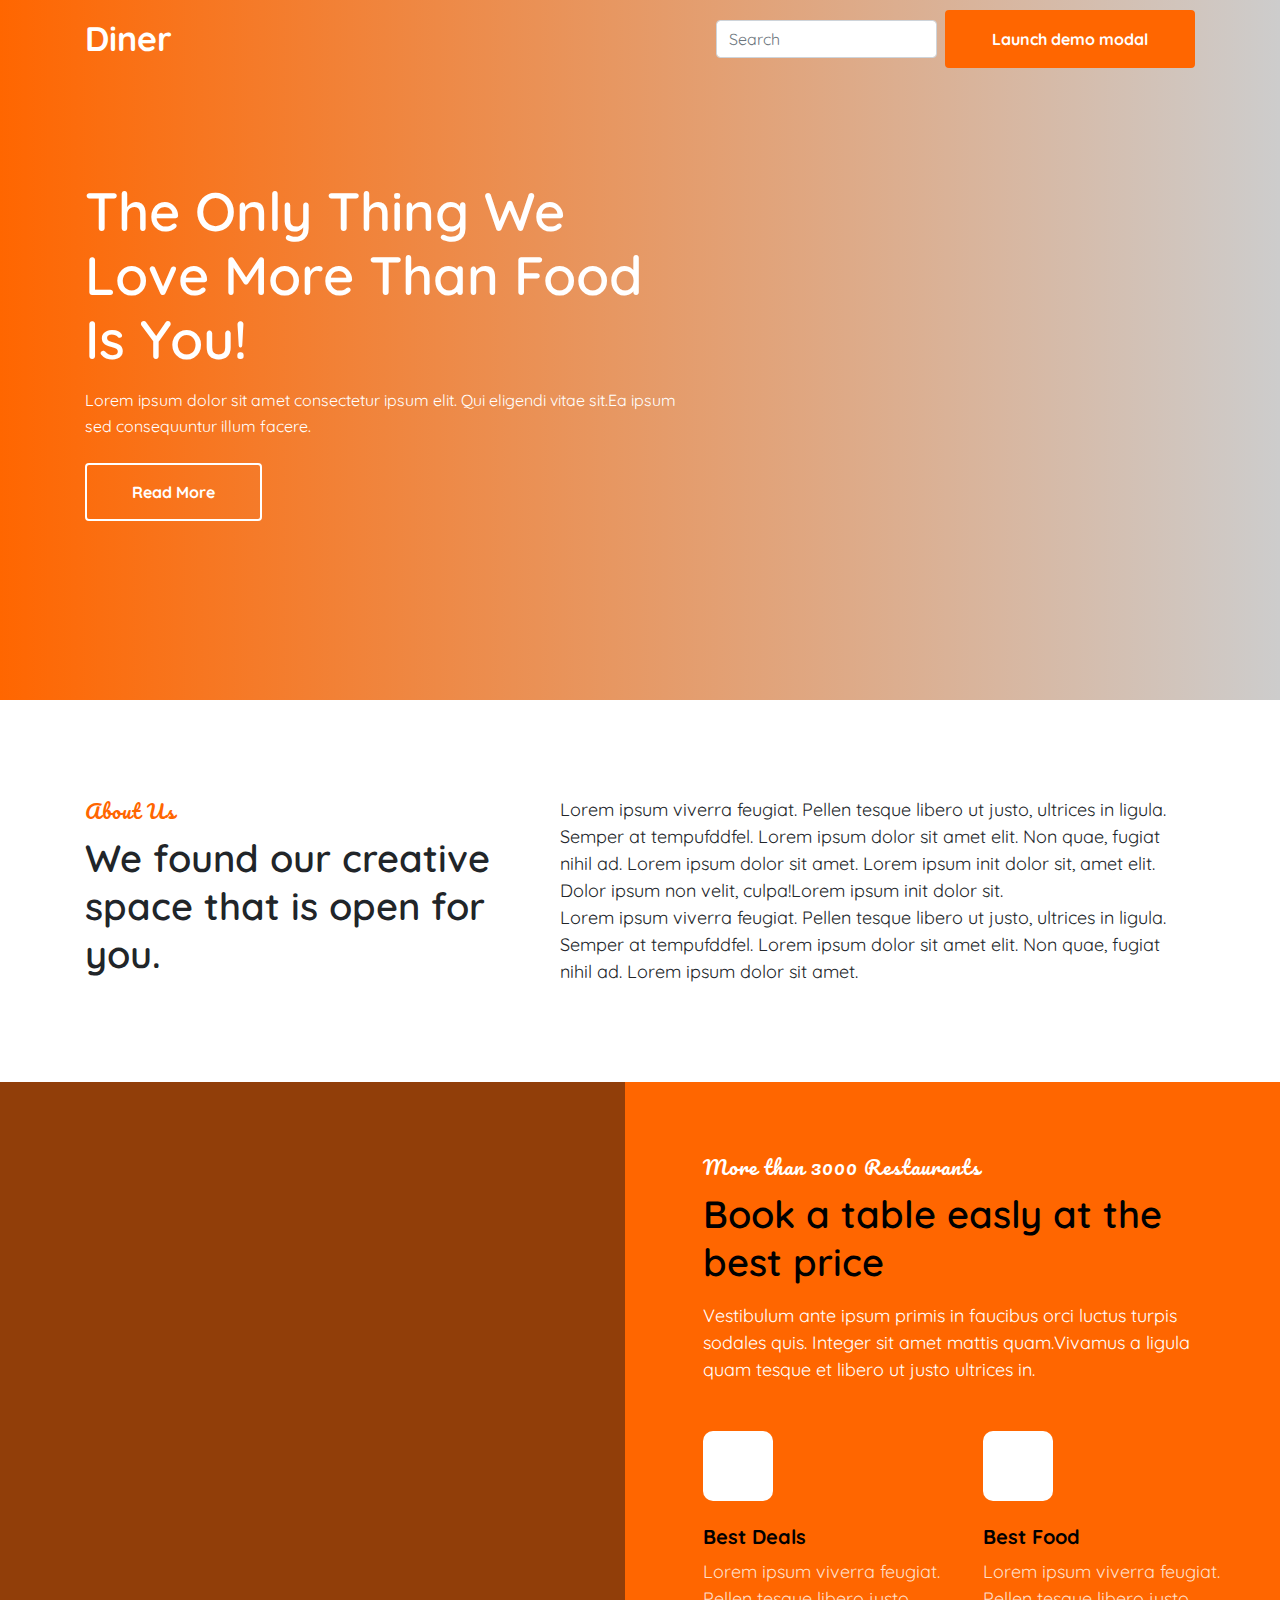
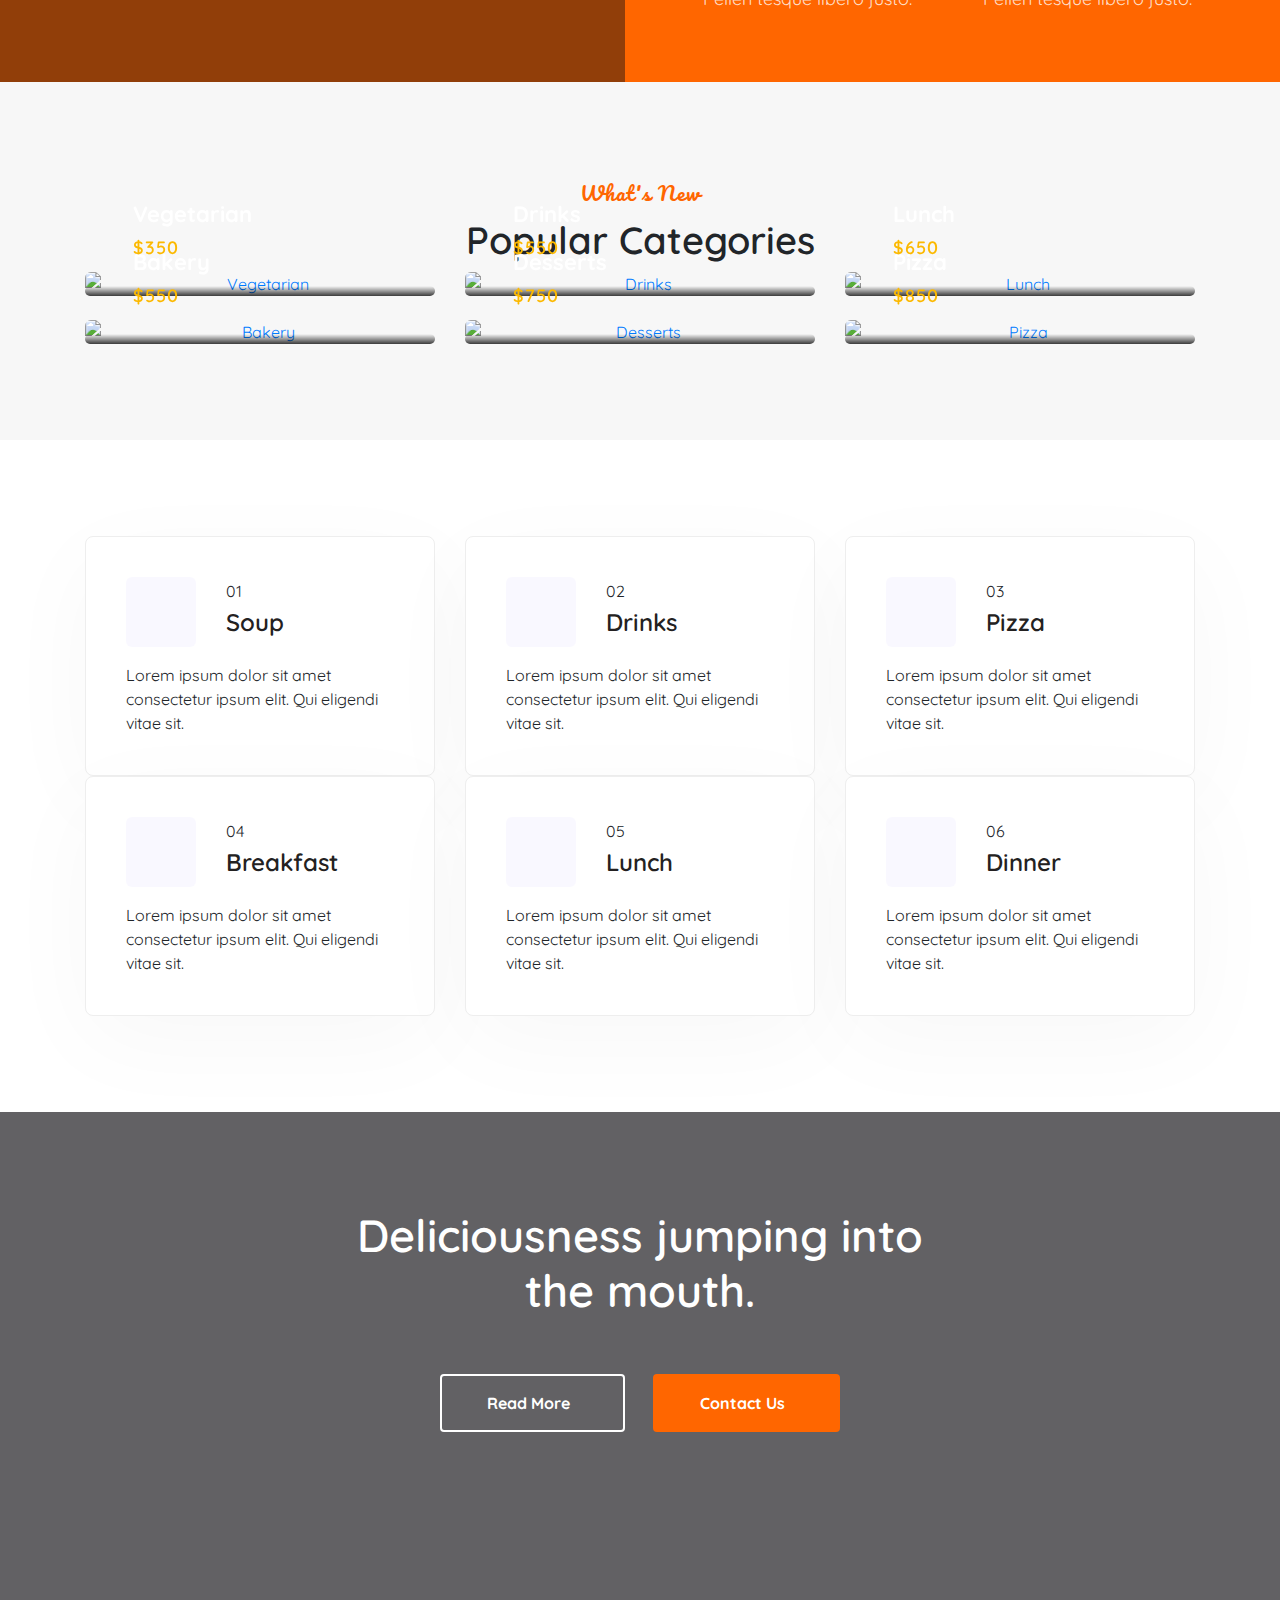
==== index.html @ 7cf0189b "update" ====
<!doctype html>
<html lang="en">

  <head>
    <title>Title</title>
    <!-- Required meta tags -->
    <meta charset="utf-8">
    <meta name="viewport" content="width=device-width, initial-scale=1, shrink-to-fit=no">

    <!-- Bootstrap CSS -->

    <link rel="stylesheet" href="https://stackpath.bootstrapcdn.com/bootstrap/4.3.1/css/bootstrap.min.css"
      integrity="sha384-ggOyR0iXCbMQv3Xipma34MD+dH/1fQ784/j6cY/iJTQUOhcWr7x9JvoRxT2MZw1T" crossorigin="anonymous">
    <link rel="stylesheet" href="https://cdnjs.cloudflare.com/ajax/libs/animate.css/4.1.1/animate.min.css" />
    <link href="https://cdnjs.cloudflare.com/ajax/libs/font-awesome/5.0.0/css/all.min.css" />
    <link href="//fonts.googleapis.com/css2?family=Pacifico&display=swap" rel="stylesheet">
    <link href="//fonts.googleapis.com/css2?family=Quicksand:wght@300;400;500;600;700&display=swap" rel="stylesheet">
    <link rel="stylesheet" href="./css/main.css">
  </head>

  <body>

    <!-- Optional JavaScript -->
    <!-- jQuery first, then Popper.js, then Bootstrap JS -->
    <header>
      <nav class="navbar navbar-expand-lg  ">
        <div class="container">
          <a class="navbar-brand" href="#">Diner</a>
          <div class="collapse navbar-collapse " id="navbarSupportedContent">
            <form class="form-inline my-2 my-lg-0">
              <input class="form-control mr-sm-2" type="search" placeholder="Search" aria-label="Search">
              <span class="nav-search">
                <i class="fa fa-search search__icon"></i>
              </span>
            </form>
            <button type="button" class="btn btn-primary" data-toggle="modal" data-target="#exampleModalCenter">
              Launch demo modal
            </button>

            <!-- Modal -->
            <div class="modal fade" id="exampleModalCenter" tabindex="-1" role="dialog"
              aria-labelledby="exampleModalCenterTitle" aria-hidden="true">
              <div class="modal-dialog modal-dialog-centered" role="document">
                <div class="modal-content">
                  <div class="modal-header">
                    <ul class="modal-menu">
                      <li class="modal-menu-item">Home</li>
                      <li class="modal-menu-item">About</li>
                      <li class="modal-menu-item">Services</li>
                      <li class="modal-menu-item">Blog Posts</li>
                      <li class="modal-menu-item">404 page</li>
                      <li class="modal-menu-item">Contact</li>
                    </ul>
                  </div>
                </div>
              </div>
              <button type="button" class="close" data-dismiss="modal" aria-label="Close">
                <span aria-hidden="true">&times;</span>
              </button>
            </div>
          </div>
        </div>
      </nav>
    </header>
    <div class="banner">
      <div class="container ">
        <div class="banner-info">
          <h3 class="banner-title">The only thing we love more than food is you! </h3>
          <p class="banner-desc mt-3">Lorem ipsum dolor sit amet consectetur ipsum elit. Qui eligendi vitae sit.Ea ipsum
            sed consequuntur illum facere.</p>
          <button class="btn btn-white mt-4"><a>Read More</a></button>
        </div>
      </div>
    </div>
    <section class="section-one py-5">
      <div class="container py-5">
        <div class="row">
          <div class="col-sm-5">
            <div class="header-title">
              <h6 class="title-subhny">About Us</h6>
              <h3 class="title">We found our creative space that is open for you.</h3>
            </div>
          </div>
          <div class="col-sm-7">
            <p class="text-desc">Lorem ipsum viverra feugiat. Pellen tesque libero ut justo,
              ultrices in ligula. Semper at tempufddfel. Lorem ipsum dolor sit amet
              elit. Non quae, fugiat nihil ad. Lorem ipsum dolor sit amet. Lorem ipsum init
              dolor sit, amet elit. Dolor ipsum non velit, culpa!Lorem ipsum init dolor sit.</p>
            <p class="text-desc">Lorem ipsum viverra feugiat. Pellen tesque libero ut justo, ultrices in ligula. Semper
              at tempufddfel. Lorem ipsum dolor sit amet elit. Non quae, fugiat nihil ad. Lorem ipsum dolor sit amet.
            </p>
          </div>
        </div>
      </div>
    </section>
    <section class="section-two">
      <div class="container-fluid px-0">
        <div class="row align-items-center">
          <div class="col-sm-6">
            <div class="agent-block-image">

            </div>
          </div>
          <div class="col-sm-6">
            <div class="agent-block-image-inf p-md-5 p-3">
              <h6 class="title-subhny two">More than 3000 Restaurants</h6>
              <h3 class="title-two">Book a table easly at the best price</h3>
              <p class="my-3 text-desc-two">Vestibulum ante ipsum primis in faucibus orci luctus turpis sodales quis.
                Integer sit amet mattis quam.Vivamus a ligula quam tesque et libero ut justo ultrices in.</p>
              <div class="subscribe-cat mt-5 row">
                <div class="col-sm-6">
                  <div class="subscribe-cat-gd">
                    <div class="icon mb-4">
                      <span><i class="icon-like fa fa-thumbs-up"></i></span>
                    </div>
                    <a href="/" class="subscribe-cat-link">Best Deals</a>
                    <p class="subscribe-desc mt-2">Lorem ipsum viverra feugiat. Pellen tesque libero justo.</p>
                  </div>
                </div>
                <div class="col-sm-6">
                  <div class="subscribe-cat-gd">
                    <div class="icon mb-4">
                      <span><i class="icon-like fa fa-cutlery"></i></span>
                    </div>
                    <a href="/" class="subscribe-cat-link">Best Food</a>
                    <p class="subscribe-desc mt-2">Lorem ipsum viverra feugiat. Pellen tesque libero justo.</p>
                  </div>
                </div>
              </div>
            </div>
          </div>
        </div>
      </div>
    </section>
    <section class="section-three py-5 ">
      <div class="container py-md-5">
        <div class="header-title text-center">
          <h6 class="title-subhny">
            What's New
          </h6>
          <h3 class="title">Popular Categories </h3>
        </div>
        <div class="row">
          <div class="col-sm-4">
            <div class="gal-slide-img">
              <a href="/">
                <img class="img img-fluid"
                  src="https://wp.w3layouts.com/diner/wp-content/themes/Diner/assets/images/g1.jpg" alt="Vegetarian" />
              </a>
            </div>
            <div class="gal-slide-info p-md-5 p-4">
              <a href="/">
                <h4 class="mt-4 mb-0 gal-slide-info-text">Vegetarian</h4>
              </a>
              <h6 class="mt-sm-2 mt-1 gal-slide-info-price"><span>$350</span></h6>
            </div>
          </div>
          <div class="col-sm-4">
            <div class="gal-slide-img">
              <a href="/">
                <img class="img img-fluid"
                  src="https://wp.w3layouts.com/diner/wp-content/themes/Diner/assets/images/g2.jpg" alt="Drinks" />
              </a>
            </div>
            <div class="gal-slide-info p-md-5 p-4">
              <a href="/">
                <h4 class="mt-4 mb-0 gal-slide-info-text">Drinks</h4>
              </a>
              <h6 class="mt-sm-2 mt-1 gal-slide-info-price"><span>$550</span></h6>
            </div>
          </div>
          <div class="col-sm-4">
            <div class="gal-slide-img">
              <a href="/">
                <img class="img img-fluid"
                  src="https://wp.w3layouts.com/diner/wp-content/themes/Diner/assets/images/g3.jpg" alt="Lunch" />
              </a>
            </div>
            <div class="gal-slide-info p-md-5 p-4">
              <a href="/">
                <h4 class="mt-4 mb-0 gal-slide-info-text">Lunch</h4>
              </a>
              <h6 class="mt-sm-2 mt-1 gal-slide-info-price"><span>$650</span></h6>
            </div>
          </div>
          <div class="col-sm-4 mt-4">
            <div class="gal-slide-img">
              <a href="/">
                <img class="img img-fluid"
                  src="https://wp.w3layouts.com/diner/wp-content/themes/Diner/assets/images/g4.jpg" alt="Bakery" />
              </a>
            </div>
            <div class="gal-slide-info p-md-5 p-4">
              <a href="/">
                <h4 class="mt-4 mb-0 gal-slide-info-text">Bakery</h4>
              </a>
              <h6 class="mt-sm-2 mt-1 gal-slide-info-price"><span>$550</span></h6>
            </div>
          </div>
          <div class="col-sm-4 mt-4">
            <div class="gal-slide-img">
              <a href="/">
                <img class="img img-fluid"
                  src="https://wp.w3layouts.com/diner/wp-content/themes/Diner/assets/images/g5.jpg" alt="Desserts" />
              </a>
            </div>
            <div class="gal-slide-info p-md-5 p-4">
              <a href="/">
                <h4 class="mt-4 mb-0 gal-slide-info-text">Desserts</h4>
              </a>
              <h6 class="mt-sm-2 mt-1 gal-slide-info-price"><span>$750</span></h6>
            </div>
          </div>
          <div class="col-sm-4 mt-4">
            <div class="gal-slide-img">
              <a href="/">
                <img class="img img-fluid"
                  src="https://wp.w3layouts.com/diner/wp-content/themes/Diner/assets/images/g6.jpg" alt="Pizza" />
              </a>
            </div>
            <div class="gal-slide-info p-md-5 p-4">
              <a href="/">
                <h4 class="mt-4 mb-0 gal-slide-info-text">Pizza</h4>
              </a>
              <h6 class="mt-sm-2 mt-1 gal-slide-info-price"><span>$850</span></h6>
            </div>
          </div>
        </div>
      </div>
    </section>
    <section class="section-for py-5">
      <div class="container py-md-5">
        <div class="row">
          <div class="col-sm-4">
            <div class="box-wrap">
              <div class="box-wrap-header">
                <div class="box-wrap-header-icon">
                  <span><i class="icon-box fa fa-users"></i></span>
                </div>
                <div class="box-wrap-header-info">
                  <p>01</p>
                  <h4><a href="/" class="box-wrap-header-info-link">Soup</a></h4>
                </div>
              </div>
              <div class="mt-3 mb-0">
                <p>Lorem ipsum dolor sit amet consectetur ipsum elit. Qui eligendi vitae sit.</p>
              </div>
            </div>
          </div>
          <div class="col-sm-4">
            <div class="box-wrap">
              <div class="box-wrap-header">
                <div class="box-wrap-header-icon">
                  <span><i class="icon-box fa fa-shield"></i></span>
                </div>
                <div class="box-wrap-header-info">
                  <p>02</p>
                  <h4><a href="/" class="box-wrap-header-info-link">Drinks</a></h4>
                </div>
              </div>
              <div class="mt-3 mb-0">
                <p>Lorem ipsum dolor sit amet consectetur ipsum elit. Qui eligendi vitae sit.</p>
              </div>
            </div>
          </div>
          <div class="col-sm-4">
            <div class="box-wrap">
              <div class="box-wrap-header">
                <div class="box-wrap-header-icon">
                  <span><i class="icon-box fa fa-thermometer-full"></i></span>
                </div>
                <div class="box-wrap-header-info">
                  <p>03</p>
                  <h4><a href="/" class="box-wrap-header-info-link">Pizza</a></h4>
                </div>
              </div>
              <div class="mt-3 mb-0">
                <p>Lorem ipsum dolor sit amet consectetur ipsum elit. Qui eligendi vitae sit.</p>
              </div>
            </div>
          </div>
          <div class="col-sm-4">
            <div class="box-wrap">
              <div class="box-wrap-header">
                <div class="box-wrap-header-icon">
                  <span><i class="icon-box fa fa-american-sign-language-interpreting"></i></span>
                </div>
                <div class="box-wrap-header-info">
                  <p>04</p>
                  <h4><a href="/" class="box-wrap-header-info-link">Breakfast</a></h4>
                </div>
              </div>
              <div class="mt-3 mb-0">
                <p>Lorem ipsum dolor sit amet consectetur ipsum elit. Qui eligendi vitae sit.</p>
              </div>
            </div>
          </div>
          <div class="col-sm-4">
            <div class="box-wrap">
              <div class="box-wrap-header">
                <div class="box-wrap-header-icon">
                  <span><i class="icon-box fa fa-paint-brush"></i></span>
                </div>
                <div class="box-wrap-header-info">
                  <p>05</p>
                  <h4><a href="/" class="box-wrap-header-info-link">Lunch</a></h4>
                </div>
              </div>
              <div class="mt-3 mb-0">
                <p>Lorem ipsum dolor sit amet consectetur ipsum elit. Qui eligendi vitae sit.</p>
              </div>
            </div>
          </div>
          <div class="col-sm-4">
            <div class="box-wrap">
              <div class="box-wrap-header">
                <div class="box-wrap-header-icon">
                  <span><i class="icon-box fa fa-eraser"></i></span>
                </div>
                <div class="box-wrap-header-info">
                  <p>06</p>
                  <h4><a href="/" class="box-wrap-header-info-link">Dinner</a></h4>
                </div>
              </div>
              <div class="mt-3 mb-0">
                <p>Lorem ipsum dolor sit amet consectetur ipsum elit. Qui eligendi vitae sit.</p>
              </div>
            </div>
          </div>
        </div>
      </div>
    </section>
    <section class="section-five py-5">
      <div class="container">
        <div class="welcome-left text-center py-lg-5">
          <h3 class="hny-title px-lg-5">Deliciousness jumping into the mouth.</h3>
          <div class="middle-buttons pb-lg-5">
            <a href="#url" class="btn btn-style btn-white mt-sm-5 mt-4 mr-lg-4 mr-2">Read More &nbsp;<span
                class="fa fa-chevron-right" aria-hidden="true"></span></a>
            <a href="#url" class="btn btn-style btn-primary mt-sm-5 mt-4">Contact Us &nbsp;<span
                class="fa fa-chevron-right" aria-hidden="true"></span></a>
          </div>
        </div>
      </div>
    </section>
    <script src="https://cdnjs.cloudflare.com/ajax/libs/font-awesome/6.4.0/js/all.min.js"></script>
    <script src="https://code.jquery.com/jquery-3.3.1.slim.min.js"
      integrity="sha384-q8i/X+965DzO0rT7abK41JStQIAqVgRVzpbzo5smXKp4YfRvH+8abtTE1Pi6jizo"
      crossorigin="anonymous"></script>
    <script src="https://cdnjs.cloudflare.com/ajax/libs/popper.js/1.14.7/umd/popper.min.js"
      integrity="sha384-UO2eT0CpHqdSJQ6hJty5KVphtPhzWj9WO1clHTMGa3JDZwrnQq4sF86dIHNDz0W1"
      crossorigin="anonymous"></script>
    <script src="https://stackpath.bootstrapcdn.com/bootstrap/4.3.1/js/bootstrap.min.js"
      integrity="sha384-JjSmVgyd0p3pXB1rRibZUAYoIIy6OrQ6VrjIEaFf/nJGzIxFDsf4x0xIM+B07jRM"
      crossorigin="anonymous"></script>
  </body>

</html>
---- css/main.css ----
html,
body {
    font-family: 'Quicksand', sans-serif;
    padding: 0;
    margin: 0;
    background-color: #fff;
}

a {
    text-decoration: none;
}

p {
    margin-bottom: 0;
}

a:hover {
    text-decoration: none;
    color: inherit;
}

.navbar {
    position: absolute;
    left: 0;
    top: 0;
    width: 100%
}

.navbar-brand {
    color: #fff;
    font-size: 34px;
    font-weight: 700;
}

.navbar-expand-lg .navbar-toggler {
    display: block;
}

.navbar-collapse {
    justify-content: end;
}

.nav-search {
    margin-left: -35px;
}

.modal-content {
    background-color: transparent;
    border: none
}

.modal-header {
    border-bottom: none;
    text-align: center;
    margin: auto;
}

.modal-menu {
    list-style: none;
}

.modal-menu-item {
    padding: 10px;
    color: #fff;
    font-size: 20px;
    font-weight: 700;
    transition: all ease-in-out 0.3s;
}

.modal-menu-item:hover {
    color: #ff6600;
    cursor: pointer;
}

.fade {
    opacity: 1;
}

.modal-open .modal {
    background: rgb(6 3 0 / 70%);
    transition: transform 0.4s, opacity 0.4s;
}

.close {
    position: absolute;
    overflow: hidden;
}

button.close {
    width: 40px;
    height: 40px;
    right: 40px;
    top: 40px;
    background: #ff6600;
    color: #fff;
    border-radius: 10px;
    border: none;
    opacity: 1;
}

.close:hover {
    opacity: 1;
}

/* start banner */
.banner {
    background-image: linear-gradient(to right, #ff6600, hsl(30deg 100% 1% / 20%)),
        url('https://wp.w3layouts.com/diner/wp-content/themes/Diner/assets/images/banner1.jpg');
    background-size: cover;
    background-repeat: no-repeat, no-repeat, no-repeat;
    background-position: initial;
    background-attachment: fixed;
    min-height: 700px;
    height: 700px;
    display: grid;
    align-items: center;
}

.banner-info {
    max-width: 600px;
    text-align: left;
}

.banner-title {
    font-size: 54px;
    color: #fff;
    line-height: 64px;
    font-weight: 600;
    text-transform: capitalize;
}

.banner-desc {
    color: #fff;
    font-size: 16px;
    line-height: 26px;
}

.btn-white {
    background: transparent;
    border: 2px solid #fff;
    color: #fff;
    padding: 12px 45px;
    font-size: 16px;
    line-height: 30px;
    font-weight: 700;
    transition: ease-in-out 0.3s;
}

.btn-white:hover {
    background: #fff;
    color: #ff6600;
    transition: 0.5s all;
}

/* end banner */

/* section one  */
.title-subhny {
    font-size: 20px;
    font-weight: 400;
    line-height: 30px;
    letter-spacing: 1px;
    color: #ff6600;
    display: block;
    font-family: 'Pacifico', cursive;
}

.title {
    font-size: 38px;
    line-height: 48px;
    font-weight: 600;
}

.text-desc {
    font-size: 18px;
    line-height: 1.5;
    font-weight: 400;
}

/* end section one  */
/* section two  */
.section-two {
    background-color: #ff6600;
}

.agent-block-image {
    background: url(https://wp.w3layouts.com/diner/wp-content/themes/Diner/assets/images/banner3.jpg);
    background-repeat: no-repeat;
    background-position: center;
    background-size: cover;
    position: relative;
    z-index: 1;
    min-height: 600px;
}

.agent-block-image::before {
    content: "";
    background: rgb(16 15 19 / 46%);
    position: absolute;
    top: 0;
    min-height: 100%;
    left: 0;
    right: 0;
    z-index: -1;
}

.two {
    color: #fff;
}

.title-two {
    color: black;
    font-size: 38px;
    line-height: 48px;
    font-weight: 600;
}

.text-desc-two {
    color: #fff;
    font-size: 18px;
}

.subscribe-cat-gd .icon {
    background-color: #fff;
}

.icon {
    width: 70px;
    height: 70px;
    text-align: center;
    background: #fff;
    line-height: 70px;
    border-radius: 10px;
}

.icon-like {
    color: #ff6600;
    font-size: 25px;
    line-height: 70px;
    transition: all 0.3s ease-in-out;
}

.subscribe-cat-gd .icon-like:hover {
    color: #fcb900;
}

.subscribe-cat-link {
    color: black;
    font-weight: 700;
    line-height: 1.2;
    margin-bottom: 15px;
    font-size: 20px;
}

.subscribe-desc {
    font-size: 18px;
    color: #ffdfc9;
}

/* end section two  */
/* start section three  */
.section-three {
    background-color: #f7f7f7;
}

.gal-slide-img {
    position: relative;
}

.gal-slide-img img {
    display: block;
    margin: 0 auto;
    text-align: center;
    width: 100%;
    border-radius: 6px;
}

.gal-slide-img:after {
    bottom: 0;
    left: 0;
    width: 100%;
    height: 40%;
    content: " ";
    position: absolute;
    background: linear-gradient(to bottom, rgba(0, 0, 0, 0) 0, rgba(0, 0, 0, 0.53) 69%, rgba(0, 0, 0, 0.76) 100%);
    transition-duration: 300ms;
    transition-property: all;
    transition-timing-function: cubic-bezier(0.7, 1, 0.7, 1);
    border-radius: 6px;
}

.gal-slide-info {
    opacity: 1;
    left: auto;
    bottom: 0;
    width: 95%;
    padding: 0 10px;
    position: absolute;
    opacity: 1;
    color: #fff;
    transform: translate3d(0, 10%, 0);
    transition: opacity 0.3s;
}

.gal-slide-info-text {
    font-size: 22px;
    line-height: 30px;
    color: #fff;
    font-weight: 700;

}

.gal-slide-info-price {
    font-weight: 600;
    color: #fcb900;
    font-size: 18px;
    letter-spacing: 1px;
}

/* end section three  */
.box-wrap {
    padding: 40px 40px;
    transition: all 0.5s ease 0s;
    border-radius: 8px;
    box-shadow: 0 25px 98px 0 rgba(0, 0, 0, 0.03);
    background-color: #fff;
    position: relative;
    border: 1px solid #eee;
}

.box-wrap-header {
    display: flex;
    align-items: center;
}

.box-wrap-header-icon {
    width: 70px;
    height: 70px;
    text-align: center;
    background: rgba(130, 115, 252, 0.05);
    border-radius: 6px;
    transition: 0.3s ease-in-out;
    margin-right: 30px;
}

.box-wrap-header-info-link {
    font-size: 24px;
    font-weight: 600;
    margin-top: 5px;
    margin-bottom: 0px;
    display: block;
    color: #232121;
}

.icon-box {
    color: #ff6600;
    font-size: 25px;
    line-height: 70px;
    width: 100%;
    padding-top: 23px;
    padding-bottom: 23px;
    position: relative;
    top: 50%;
    transform: translatey(-50%);
    transition: 0.3s ease-in-out;
}

.icon-box:hover {
    color: #fff;
    background-color: #ff6600;
    border-radius: 6px;
}


.section-five {
    background: url(https://wp.w3layouts.com/diner/wp-content/themes/Diner/assets/images/banner2.jpg);
    background-repeat: no-repeat, no-repeat, no-repeat;
    background-position: center;
    background-size: cover;
    position: relative;
    z-index: 1;
    height: 488px;
}

.section-five::before {
    content: "";
    background: rgb(16 15 19 / 66%);
    position: absolute;
    top: 0;
    min-height: 100%;
    left: 0;
    right: 0;
    z-index: -1;
}

.welcome-left {
    max-width: 700px;
    margin: 0 auto;
}

.welcome-left h3 {
    font-size: 45px;
    line-height: 55px;
    font-weight: 600;
    color: #fff;
    max-width: 800px;
}

.btn-primary {
    background-color: #ff6600;
    border: 2px solid #ff6600;
    padding: 12px 45px;
    font-size: 16px;
    line-height: 30px;
    font-weight: 700;
}

.btn-primary:hover {
    color: #fff;
    background-color: #ff6600;
    border: 2px solid #ff6600;
    opacity: 0.8;
}
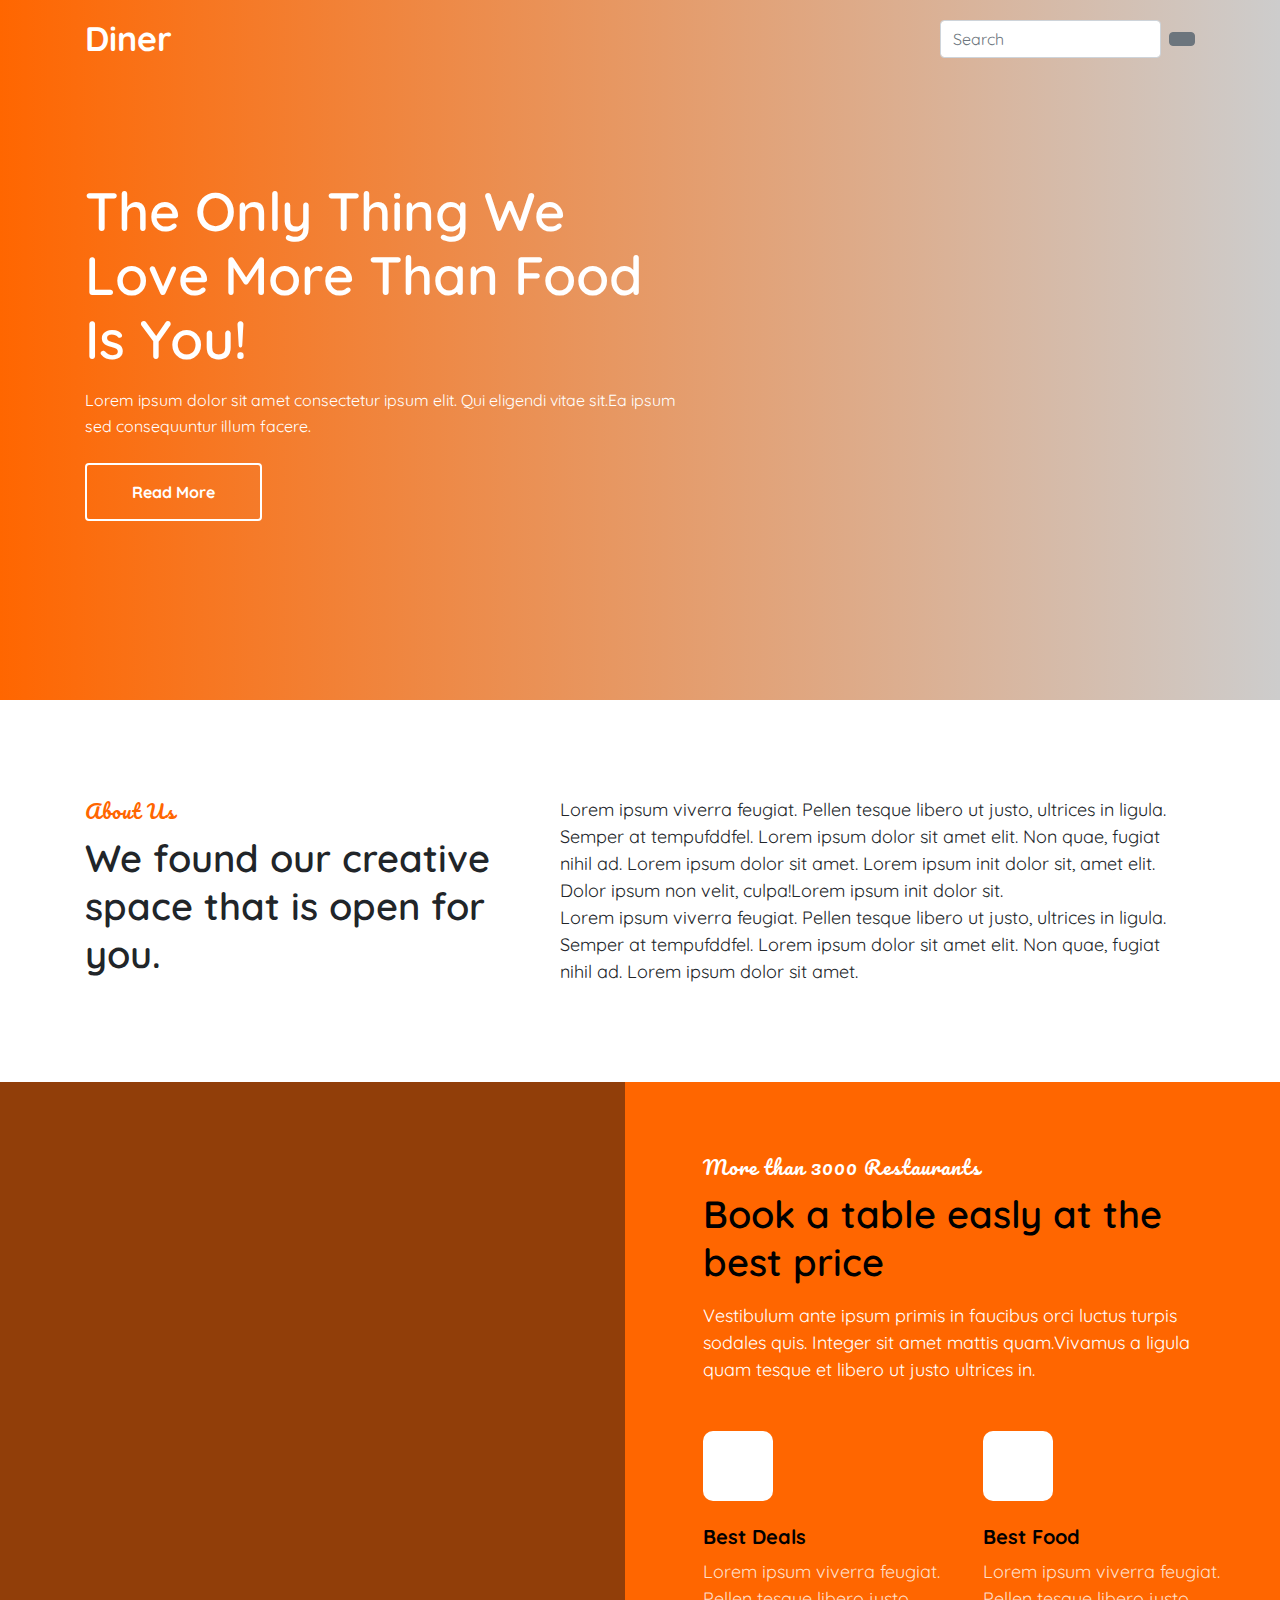
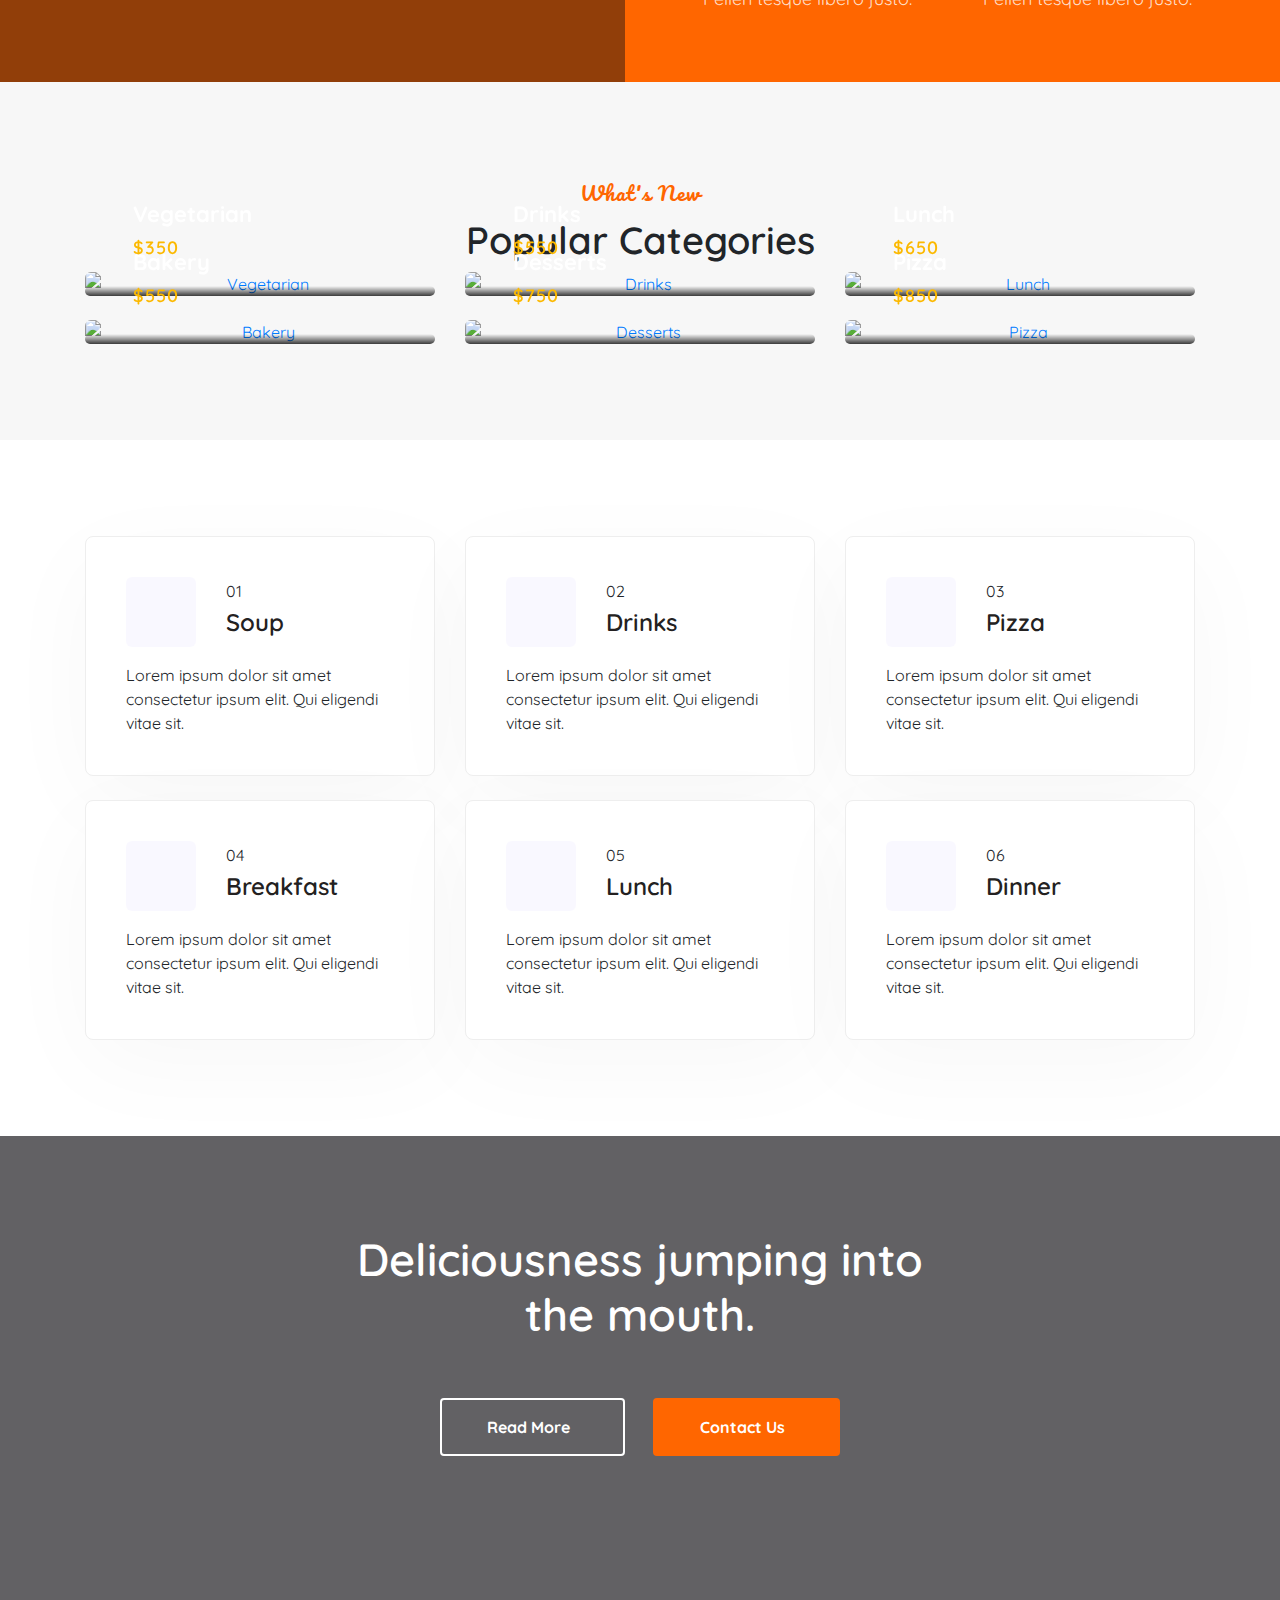
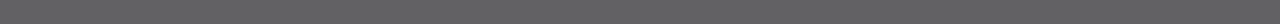
==== commit 69be7093: "update code" ====
--- a/index.html
+++ b/index.html
@@ -33,8 +33,8 @@
                 <i class="fa fa-search search__icon"></i>
               </span>
             </form>
-            <button type="button" class="btn btn-primary" data-toggle="modal" data-target="#exampleModalCenter">
-              Launch demo modal
+            <button type="button" class="btn btn-secondary" data-toggle="modal" data-target="#exampleModalCenter">
+              <span><i class="fa-solid fa-bars"></i></span>
             </button>
 
             <!-- Modal -->
@@ -68,7 +68,14 @@
           <h3 class="banner-title">The only thing we love more than food is you! </h3>
           <p class="banner-desc mt-3">Lorem ipsum dolor sit amet consectetur ipsum elit. Qui eligendi vitae sit.Ea ipsum
             sed consequuntur illum facere.</p>
-          <button class="btn btn-white mt-4"><a>Read More</a></button>
+          <button class="btn btn-white mt-4">
+            <a>
+              Read More
+            </a>
+            <span>
+              <i class="fa fa-chevron-right"></i>
+            </span>
+          </button>
         </div>
       </div>
     </div>
@@ -235,7 +242,9 @@
             <div class="box-wrap">
               <div class="box-wrap-header">
                 <div class="box-wrap-header-icon">
-                  <span><i class="icon-box fa fa-users"></i></span>
+                  <span>
+                    <i class="icon-box fa fa-users"></i>
+                  </span>
                 </div>
                 <div class="box-wrap-header-info">
                   <p>01</p>
@@ -279,7 +288,7 @@
               </div>
             </div>
           </div>
-          <div class="col-sm-4">
+          <div class="col-sm-4 mt-4">
             <div class="box-wrap">
               <div class="box-wrap-header">
                 <div class="box-wrap-header-icon">
@@ -295,7 +304,7 @@
               </div>
             </div>
           </div>
-          <div class="col-sm-4">
+          <div class="col-sm-4 mt-4">
             <div class="box-wrap">
               <div class="box-wrap-header">
                 <div class="box-wrap-header-icon">
@@ -311,7 +320,7 @@
               </div>
             </div>
           </div>
-          <div class="col-sm-4">
+          <div class="col-sm-4 mt-4">
             <div class="box-wrap">
               <div class="box-wrap-header">
                 <div class="box-wrap-header-icon">
@@ -335,10 +344,16 @@
         <div class="welcome-left text-center py-lg-5">
           <h3 class="hny-title px-lg-5">Deliciousness jumping into the mouth.</h3>
           <div class="middle-buttons pb-lg-5">
-            <a href="#url" class="btn btn-style btn-white mt-sm-5 mt-4 mr-lg-4 mr-2">Read More &nbsp;<span
-                class="fa fa-chevron-right" aria-hidden="true"></span></a>
-            <a href="#url" class="btn btn-style btn-primary mt-sm-5 mt-4">Contact Us &nbsp;<span
-                class="fa fa-chevron-right" aria-hidden="true"></span></a>
+            <a href="#url" class="btn btn-style btn-white mt-sm-5 mt-4 mr-lg-4 mr-2">Read More &nbsp;
+              <span aria-hidden="true">
+                <i class="fa fa-chevron-right"></i>
+              </span>
+            </a>
+            <a href="#url" class="btn btn-style btn-primary mt-sm-5 mt-4">Contact Us &nbsp;
+              <span aria-hidden="true">
+                <i class="fa fa-chevron-right"></i>
+              </span>
+            </a>
           </div>
         </div>
       </div>
